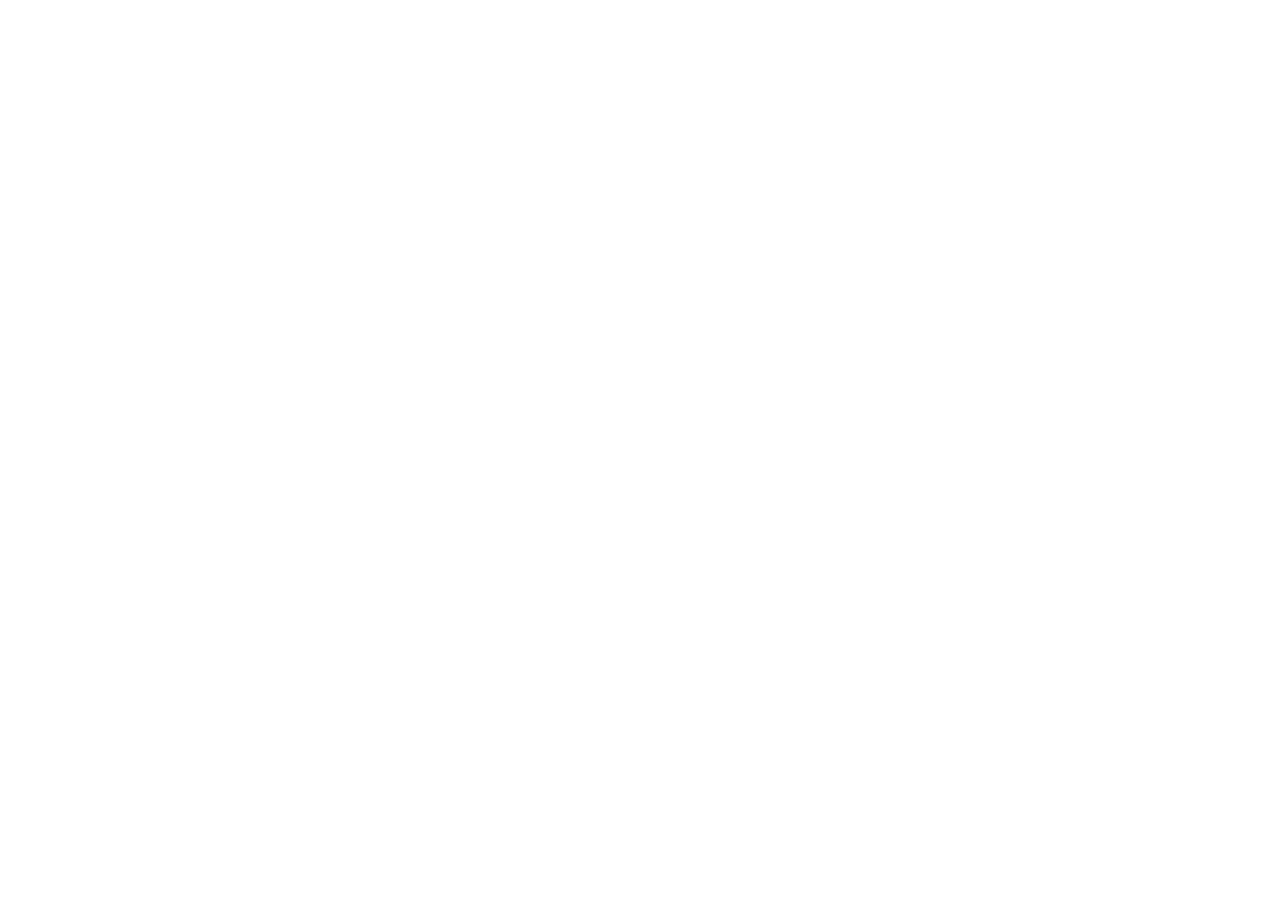
==== campeonatos.html @ 9abeaa75 "Teste" ====
<!DOCTYPE html>
<html lang="pt-BR">
<head>
    <meta charset="UTF-8">
    <meta name="viewport" content="width=device-width, initial-scale=1.0">
    <title>Campeonatos</title>
    <link rel="stylesheet" href="style.css">
    <link rel="shortcut icon" href="imagens/csgoicon.png" type="image/x-icon">
</head>
<body>
    
</body>
</html>
---- style.css ----
@font-face {
    font-family: 'CS Regular';
    src: url(fontes/cs_regular.ttf) format('truetype');
    font-weight: normal;
    font-style: normal;
}
@font-face {
    font-family: 'JD Neos';
    src: url(fontes/JdNeos.ttf) format('truetype');
    font-weight: normal;
    font-style: normal;
}
html{
    scroll-behavior: smooth;
    overflow-x: hidden;
}
* {
    margin: 0;
    padding: 0;
    box-sizing: border-box;
}
section{
    height: 100vh;
    width: 100vw;
    display: flex;
    justify-content: center;
    align-items: center;
}
.navbar {
    display: flex;
    align-items: center;
    justify-content: space-between;
    position: fixed;
    top: 0;
    left: 0;
    z-index: 1000;
    padding: 0 2rem;
    background: linear-gradient(to bottom, #3a4652, #23292f);
    border-bottom: 3px solid transparent;
    border-image:#d98b3c;
    min-height: 3.2rem;
    width: 100vw;
}
.nav-links {
    display: flex;
    align-items: center;
    justify-content: center;
    flex: 1;
    gap: 1.5rem;
}
.nav-botao {
    font-family: 'JD Neos', sans-serif;
    font-weight: 400;
    font-size: 20px;
    letter-spacing: 1px;
    text-transform: uppercase;
    text-decoration: none;
    color: #cfd8e3;
    display: flex;
    align-items: center;
    justify-content: center;
    padding: 1.1rem 0.5rem;
    position: relative;
    transition: color 0.2s ease;
}
.nav-botao::before {
    content: '';
    position: absolute;
    left: 0;
    right: 0;
    bottom: 0;
    height: 3px;
    background-color: #bf8f15;
    opacity: 0;
    transform: scaleX(0.5);
    transition: opacity 0.25s ease, transform 0.25s ease;
}
.nav-botao:hover {
    color: #fff;
}
.nav-botao:hover::before,
.onde-estamos::before {
    opacity: 1;
    transform: scaleX(1);
}
.hero{
    position: relative;
    overflow: hidden;
    display: flex;
    justify-content: center;
    align-items: center;
}
.hero::before{
    content: '';
    position: absolute;
    top: 0;
    left: 0;
    width: 100%;
    height: 100%;
    background-image: url(imagens/csgoCapa.webp);
    background-size: cover;
    background-position: center;
    filter: blur(8px); 
    transform: scale(1.1); 
    z-index: -2;
}
.hero::after{
    content: '';
    position: absolute;
    top: 0;
    left: 0;
    width: 100%;
    height: 100%;
    background-color: rgba(0, 0, 0, 0.2);
    z-index: -1;
}

.heroFoto{
    height: 80vh;
    width: 80vw;
    background-image: url(imagens/csgoCapa.webp);
    background-size: cover;
    background-position: center;
    display: flex;
    justify-content: center;
    align-items: center;
    border-radius: 20px;
    position: relative;
    z-index: 1;
}
.heroTitulo{
    color: white;
    font-family: 'CS Regular', sans-serif;
    font-size: 6rem;
    text-shadow: 2px 2px 4px rgba(0, 0, 0, 0.7);
}
.titulos{
    font-family: 'JD Neos', sans-serif;
    font-weight: 400;
    font-size: 3rem;
    letter-spacing: 1px;
    text-transform: uppercase;
    text-decoration: none;
    color: #19397f;
}
.introducaoCs{
    display: flex;
    justify-content: space-around;
    align-items: center;
    gap: 2rem;
    background-color:  #171d27;
}
.introFoto{
    background-image: url(imagens/introFoto.jpg);
    background-size: contain;
    background-repeat: no-repeat;
    background-position: center;
    width: 40%;
    aspect-ratio: 16 / 9;
    height: auto;
    border-radius: 20px;
    box-shadow: 0 10px 30px rgba(0, 0, 0, 0.5);
}
.introTexto{
    width: 40%;
    height: 80%;
    display: flex;
    flex-direction: column;
    justify-content: center;
}
.textos{
    font-family: 'JD Neos', sans-serif;
    font-weight: 400;
    color: #8f9fb4;
    font-size: 1.5rem;
}
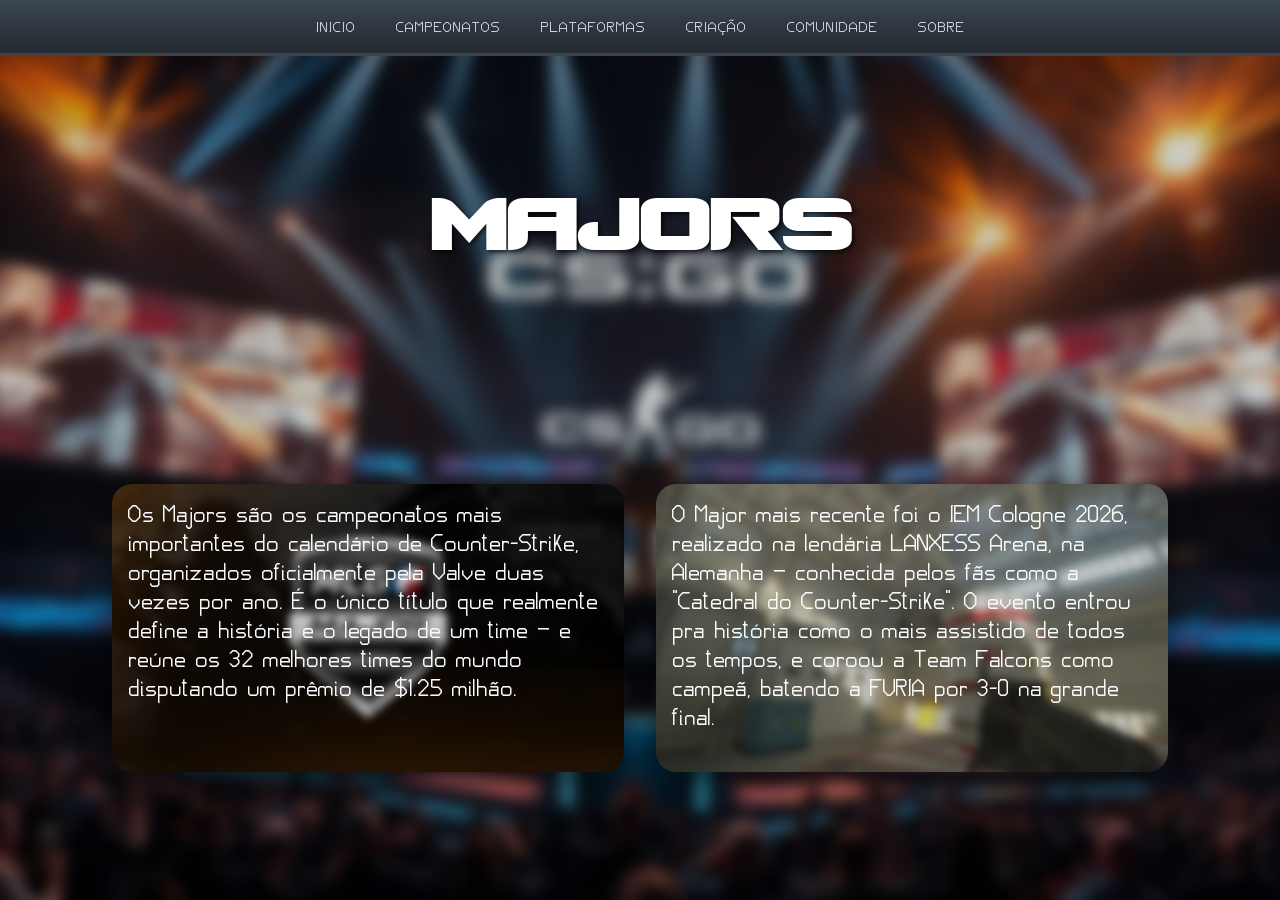
==== commit 099bc206: "Inicio do Campeonato.html" ====
--- a/campeonatos.html
+++ b/campeonatos.html
@@ -1,5 +1,6 @@
 <!DOCTYPE html>
 <html lang="pt-BR">
+
 <head>
     <meta charset="UTF-8">
     <meta name="viewport" content="width=device-width, initial-scale=1.0">
@@ -7,7 +8,38 @@
     <link rel="stylesheet" href="style.css">
     <link rel="shortcut icon" href="imagens/csgoicon.png" type="image/x-icon">
 </head>
+
 <body>
-    
+    <section class="hero campFoto">
+        <nav class="navbar">
+            <div class="nav-links">
+                <a href="index.html" class="nav-botao">Inicio</a>
+                <a href="campeonatos.html" class="nav-botao">Campeonatos</a>
+                <a href="plataformas.html" class="nav-botao">Plataformas</a>
+                <a href="criacao.html" class="nav-botao">Criação</a>
+                <a href="comunidade.html" class="nav-botao">Comunidade</a>
+                <a href="sobre.html" class="nav-botao">Sobre</a>
+            </div>
+        </nav>
+        <h1 class="heroTitulo">MAJORS</h1>
+        <div class="campHero">
+
+            <div class="introFoto campHerofoto">
+                <p class="textos campTexto">Os Majors são os campeonatos mais importantes do calendário de
+                    Counter-Strike,
+                    organizados oficialmente pela Valve duas vezes por ano. É o único título que realmente define a
+                    história e o legado de um time — e reúne os 32 melhores times do mundo disputando um prêmio de $1.25
+                    milhão.</p>
+            </div>
+            <div class="introFoto campHerofoto campHerofoto2">
+                <p class="textos campTexto">O Major mais recente foi o IEM Cologne 2026, realizado na
+                    lendária LANXESS Arena, na Alemanha — conhecida pelos fãs como a "Catedral do
+                    Counter-Strike". O evento entrou pra história como o mais assistido de todos os
+                    tempos, e coroou a Team Falcons como campeã, batendo a FURIA por 3-0 na grande final.</p>
+            </div>
+        </div>
+
+    </section>
 </body>
+
 </html>
--- a/style.css
+++ b/style.css
@@ -137,7 +137,7 @@
 .titulos{
     font-family: 'JD Neos', sans-serif;
     font-weight: 400;
-    font-size: 3rem;
+    font-size: 5rem;
     letter-spacing: 1px;
     text-transform: uppercase;
     text-decoration: none;
@@ -172,5 +172,67 @@
     font-family: 'JD Neos', sans-serif;
     font-weight: 400;
     color: #8f9fb4;
-    font-size: 1.5rem;
+    font-size: 1.75rem;
+}
+@view-transition{
+    navigation: auto;
+}
+
+::view-transition-group(*){
+    animation-duration: 1s
+}
+.campFoto::before{
+    background-image: url(imagens/campFoto.jpeg);
+    filter: blur(7px); 
+}
+.campFoto{
+    justify-content: space-around;
+    flex-wrap: wrap;
+    align-items: flex-end;
+    gap: 2rem;
+    padding-bottom: 4rem;
+}
+.campHero{
+    display: flex;
+    flex-direction: row;
+    align-items: center;
+    justify-content: center;
+    gap: 2rem;
+    padding-bottom: 4rem;
+}
+.campHerofoto,
+.campHerofoto2 {
+    width: 40%;
+    height: 20%;
+    position: relative;
+    overflow: hidden;
+    background-image: none;
+}
+
+.campHerofoto::before,
+.campHerofoto2::before {
+    content: '';
+    position: absolute;
+    top: 0;
+    left: 0;
+    width: 100%;
+    height: 100%;
+    background-size: cover;
+    background-position: center;
+    filter: blur(4px);
+    transform: scale(1.1);
+    z-index: -1;
+}
+
+.campHerofoto::before{
+    background-image: url(imagens/campFoto1.jpg);
+}
+
+.campHerofoto2::before{
+    background-image: url(imagens/campFoto.avif);
+}
+.campTexto{
+    font-size: 2rem;
+    color: #f8f9fb;
+    padding: 1rem;
 }
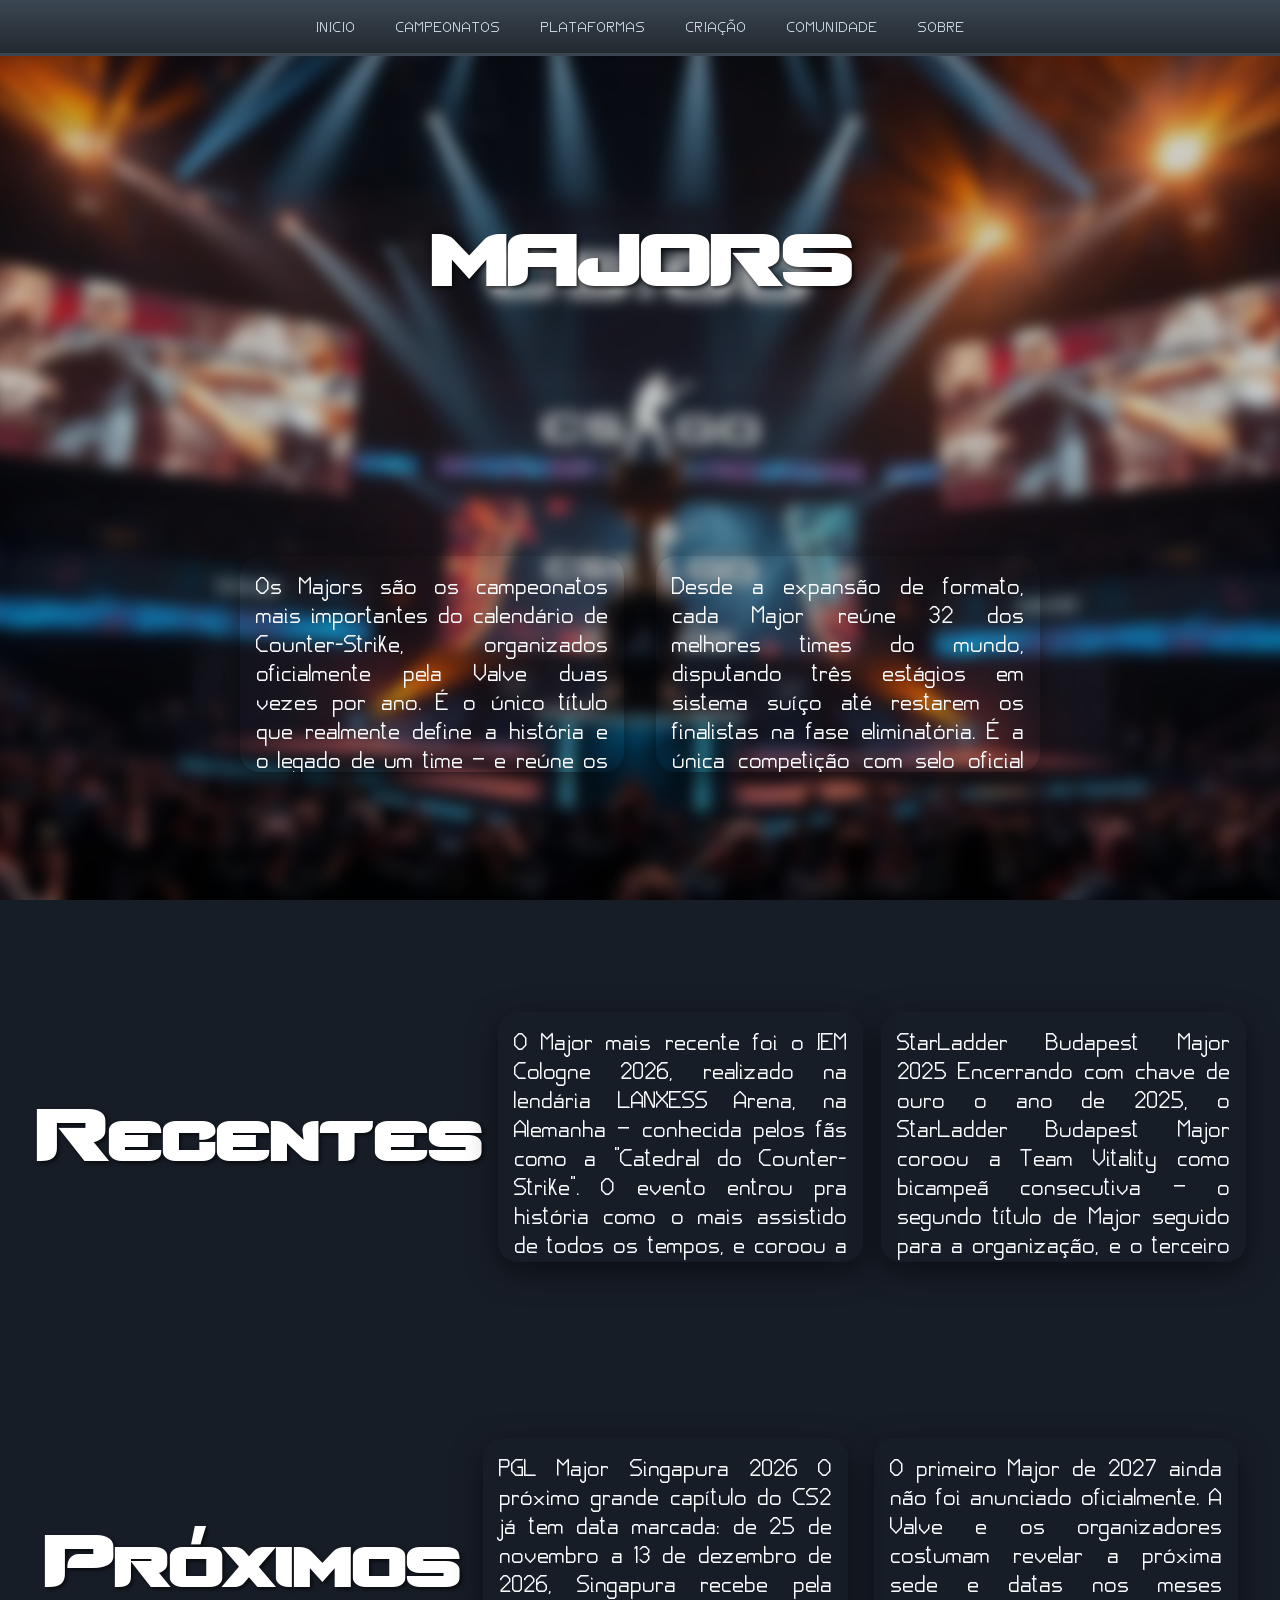
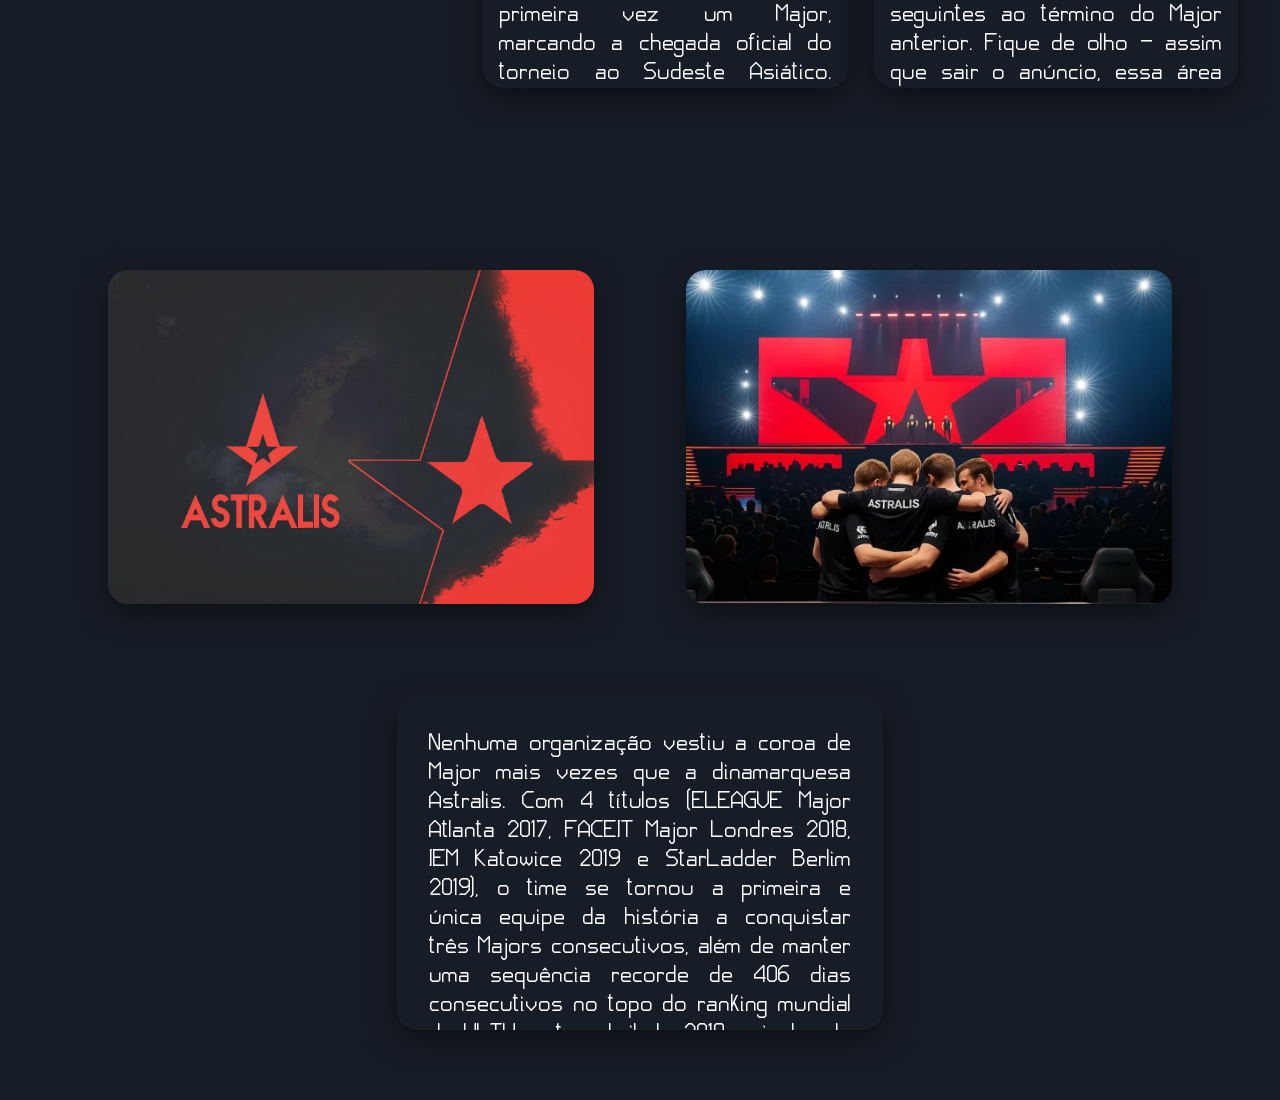
==== commit 2a509b74: "Campeonatos feito it's lit" ====
--- a/campeonatos.html
+++ b/campeonatos.html
@@ -32,14 +32,57 @@
                     milhão.</p>
             </div>
             <div class="introFoto campHerofoto campHerofoto2">
-                <p class="textos campTexto">O Major mais recente foi o IEM Cologne 2026, realizado na
-                    lendária LANXESS Arena, na Alemanha — conhecida pelos fãs como a "Catedral do
-                    Counter-Strike". O evento entrou pra história como o mais assistido de todos os
-                    tempos, e coroou a Team Falcons como campeã, batendo a FURIA por 3-0 na grande final.</p>
+                <p class="textos campTexto">
+                    Desde a expansão de formato, cada Major reúne 32 dos melhores times do mundo, disputando três
+                    estágios em sistema suíço até restarem os finalistas na fase eliminatória. É a única competição com
+                    selo oficial da Valve, distribuindo um prêmio de US$ 1.25 milhão e concedendo aos jogadores o
+                    cobiçado título de "Major Champion" — o maior prestígio individual que se pode alcançar na
+                    modalidade.</p>
             </div>
         </div>
 
     </section>
+    <section class="introducaoCs campMajorsConteudo">
+        <h1 class="heroTitulo">Recentes</h1>
+        <div class="introFoto campHerofoto majorIEM">
+            <p class="textos campTexto">O Major mais recente foi o IEM Cologne 2026, realizado na
+                lendária LANXESS Arena, na Alemanha — conhecida pelos fãs como a "Catedral do
+                Counter-Strike". O evento entrou pra história como o mais assistido de todos os
+                tempos, e coroou a Team Falcons como campeã, batendo a FURIA por 3-0 na grande final.</p>
+        </div>
+        <div class="introFoto campHerofoto">
+            <p class="textos campTexto">StarLadder Budapest Major 2025
+                Encerrando com chave de ouro o ano de 2025, o StarLadder Budapest Major coroou a Team Vitality como
+                bicampeã consecutiva — o segundo título de Major seguido para a organização, e o terceiro da história do
+                time, consolidando a "Era Vitality" como uma das mais dominantes já vistas na cena competitiva.\</p>
+        </div>
+        <h1 class="heroTitulo">Próximos</h1>
+        <div class="introFoto campHerofoto">
+            <p class="textos campTexto">PGL Major Singapura 2026
+                O próximo grande capítulo do CS2 já tem data marcada: de 25 de novembro a 13 de dezembro de 2026,
+                Singapura recebe pela primeira vez um Major, marcando a chegada oficial do torneio ao Sudeste Asiático.
+                Assim como o evento anterior, o formato reúne 32 times em estágios suíços até a grande final.</p>
+        </div>
+        <div class="introFoto campHerofoto">
+            <p class="textos campTexto">O primeiro Major de 2027 ainda não foi anunciado oficialmente. A Valve e os
+                organizadores costumam
+                revelar a próxima sede e datas nos meses seguintes ao término do Major anterior. Fique de olho —
+                assim que sair o anúncio, essa área será atualizada!</p>
+        </div>
+    </section>
+    <section class="introducaoCs campMajorsConteudo">
+        <div class="introFoto campHerofoto astralis">
+        </div>
+        <div class="introFoto campHerofoto astralis as">
+        </div>
+        <div class="introFoto campHerofoto textoAstralis">
+            <p class="textos campTexto">Nenhuma organização vestiu a coroa de Major mais vezes que a dinamarquesa
+                Astralis. Com 4 títulos (ELEAGUE Major Atlanta 2017, FACEIT Major Londres 2018, IEM Katowice 2019 e
+                StarLadder Berlim 2019), o time se tornou a primeira e única equipe da história a conquistar três Majors
+                consecutivos, além de manter uma sequência recorde de 406 dias consecutivos no topo do ranking mundial
+                da HLTV, entre abril de 2018 e junho de 2019. Um reinado tão dominante que rendeu à o</p>
+        </div>
+    </section>
 </body>
 
 </html>
--- a/style.css
+++ b/style.css
@@ -37,7 +37,6 @@
     padding: 0 2rem;
     background: linear-gradient(to bottom, #3a4652, #23292f);
     border-bottom: 3px solid transparent;
-    border-image:#d98b3c;
     min-height: 3.2rem;
     width: 100vw;
 }
@@ -70,7 +69,7 @@
     right: 0;
     bottom: 0;
     height: 3px;
-    background-color: #bf8f15;
+    background-color: #c66b11;
     opacity: 0;
     transform: scaleX(0.5);
     transition: opacity 0.25s ease, transform 0.25s ease;
@@ -145,10 +144,12 @@
 }
 .introducaoCs{
     display: flex;
-    justify-content: space-around;
-    align-items: center;
+    justify-content: space-between;
+    align-items: center;
+    flex-wrap:wrap;
     gap: 2rem;
-    background-color:  #171d27;
+    padding: 2rem;
+    background-color: #171d27;
 }
 .introFoto{
     background-image: url(imagens/introFoto.jpg);
@@ -173,6 +174,7 @@
     font-weight: 400;
     color: #8f9fb4;
     font-size: 1.75rem;
+    text-align: justify;
 }
 @view-transition{
     navigation: auto;
@@ -201,38 +203,34 @@
     padding-bottom: 4rem;
 }
 .campHerofoto,
-.campHerofoto2 {
-    width: 40%;
-    height: 20%;
+.campHerofoto2{
+    width: 30%;
+    height: 30%;
     position: relative;
     overflow: hidden;
     background-image: none;
-}
-
-.campHerofoto::before,
-.campHerofoto2::before {
-    content: '';
-    position: absolute;
-    top: 0;
-    left: 0;
-    width: 100%;
-    height: 100%;
-    background-size: cover;
-    background-position: center;
-    filter: blur(4px);
-    transform: scale(1.1);
-    z-index: -1;
-}
-
-.campHerofoto::before{
-    background-image: url(imagens/campFoto1.jpg);
-}
-
-.campHerofoto2::before{
-    background-image: url(imagens/campFoto.avif);
 }
 .campTexto{
     font-size: 2rem;
     color: #f8f9fb;
     padding: 1rem;
+}
+.campMajorsConteudo{
+    gap:1rem;
+    justify-content: space-evenly;
+    flex-direction: row;
+}
+.astralis{
+    background-image: url(imagens/astralis.webp);
+    background-size: cover;
+    width: 40%;
+    height: 40%;
+}
+.as{
+    background-image: url(imagens/astralis2.webp);
+}
+.textoAstralis{
+    width: 40%;
+    height: 40%;
+    padding: 1rem;
 }
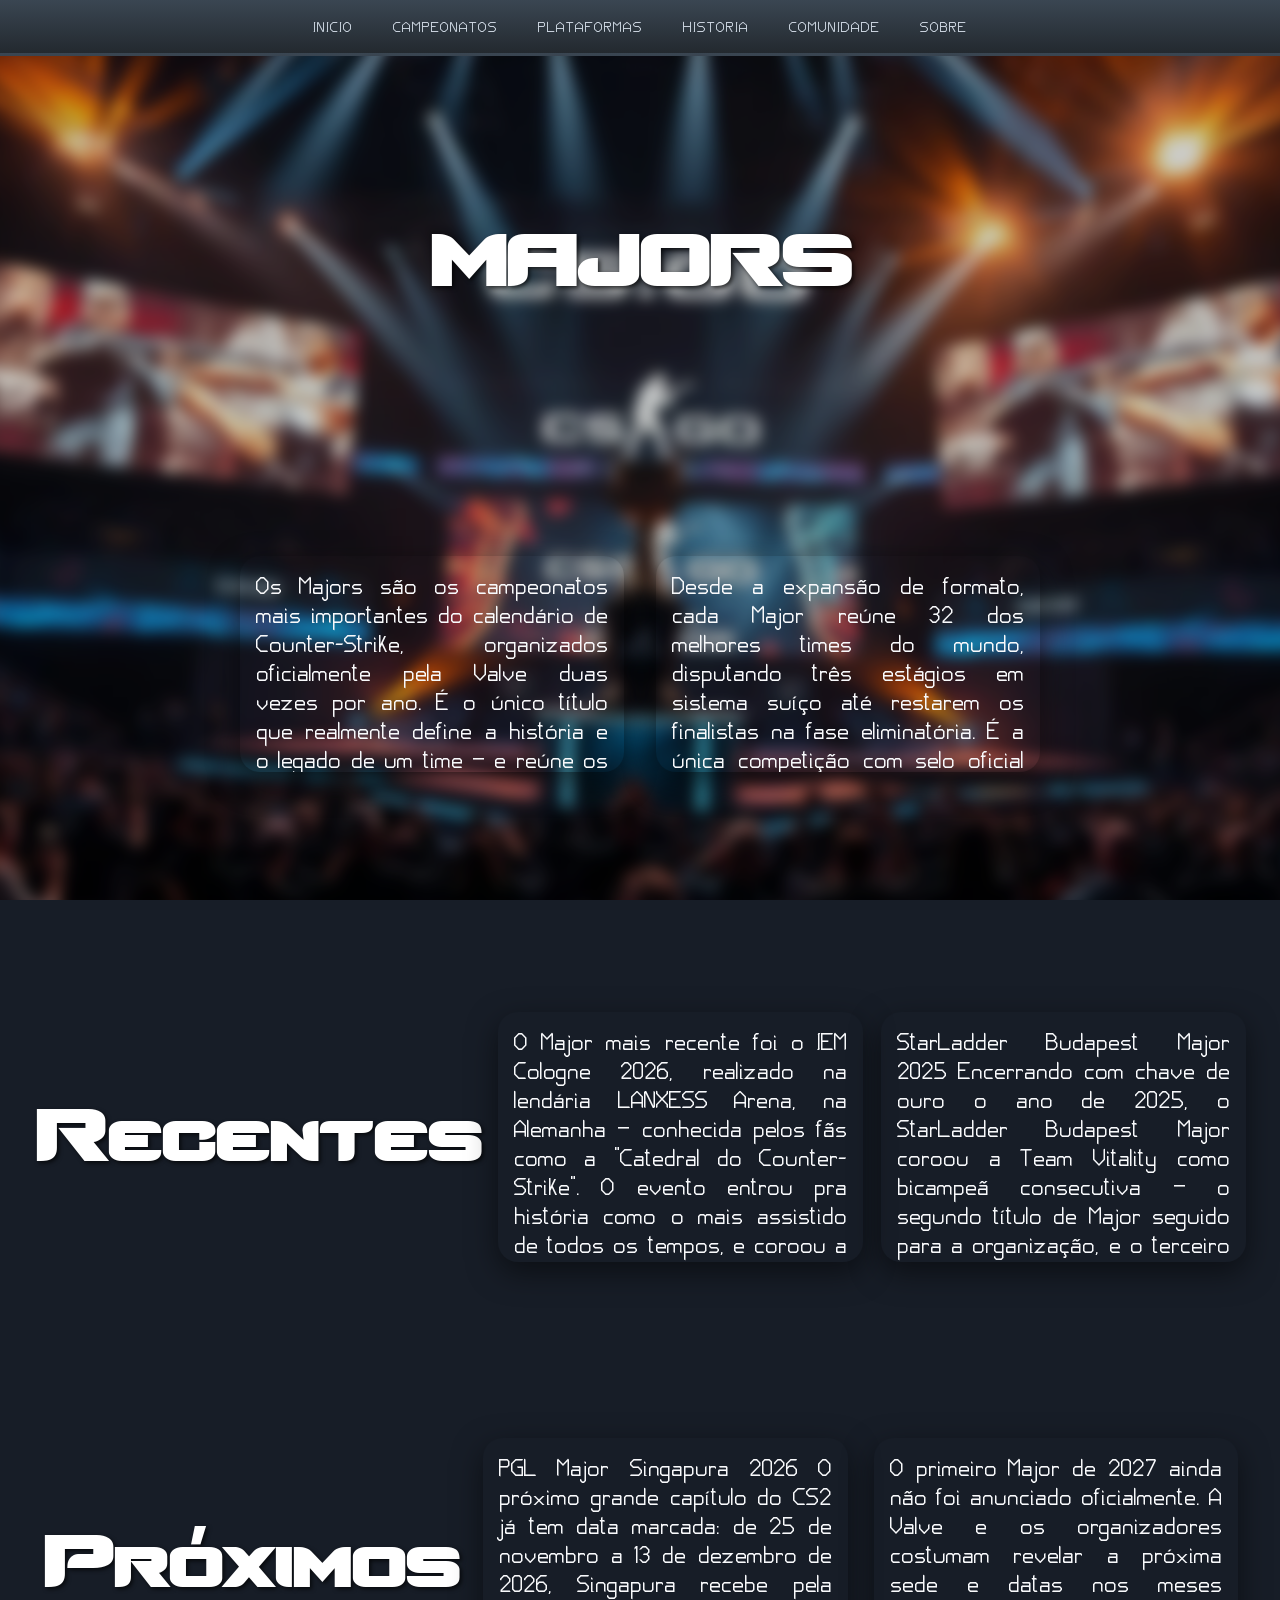
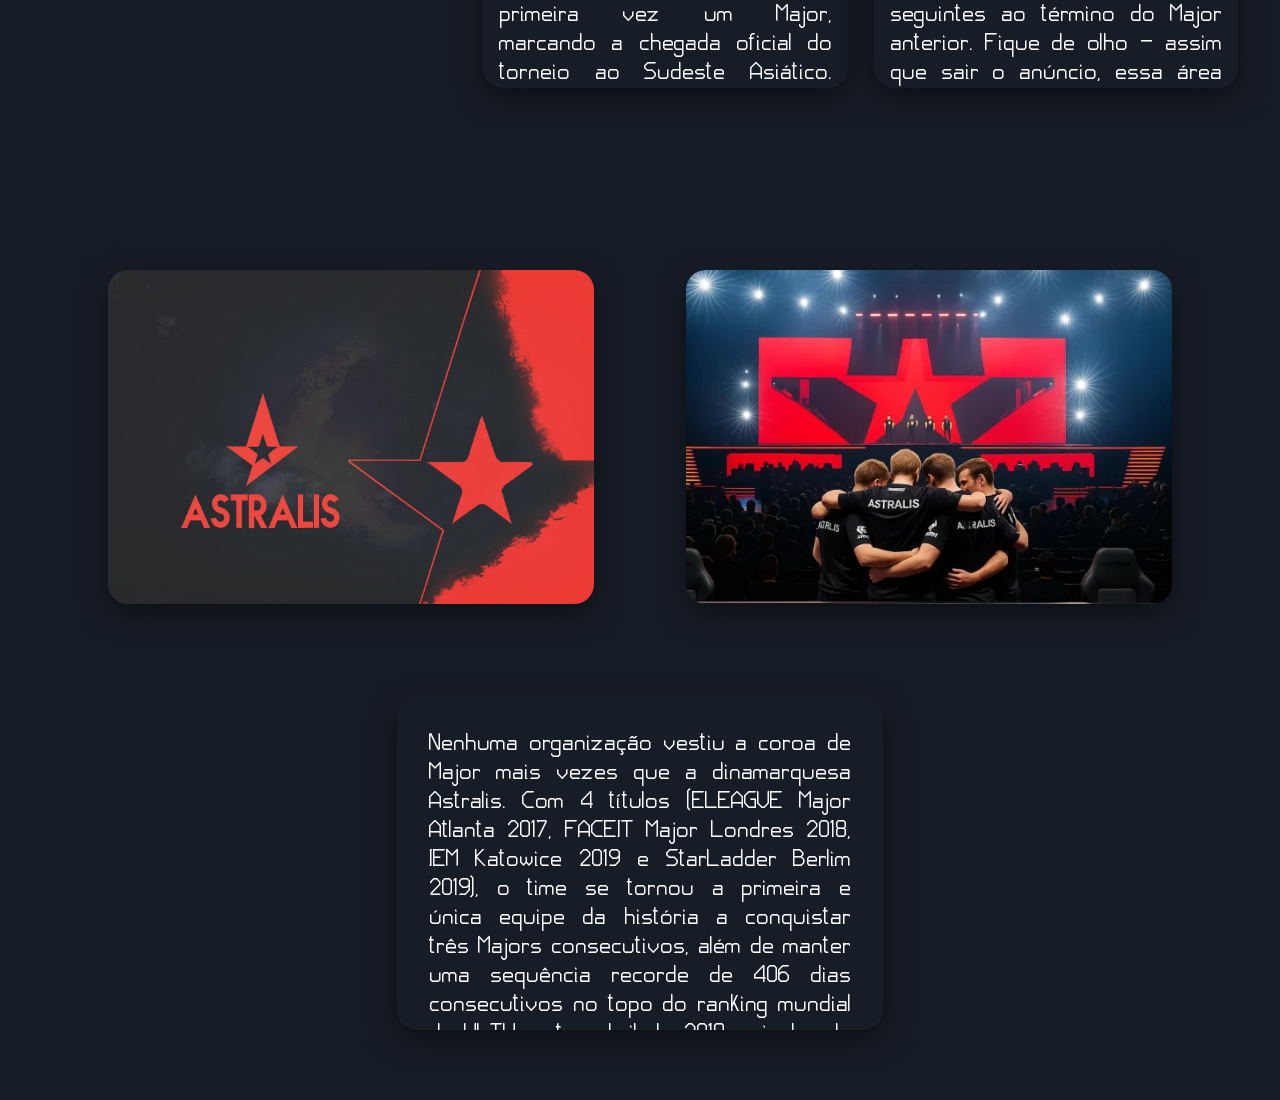
==== commit 0abd6222: "ucvpwiebcv" ====
--- a/campeonatos.html
+++ b/campeonatos.html
@@ -16,7 +16,7 @@
                 <a href="index.html" class="nav-botao">Inicio</a>
                 <a href="campeonatos.html" class="nav-botao">Campeonatos</a>
                 <a href="plataformas.html" class="nav-botao">Plataformas</a>
-                <a href="criacao.html" class="nav-botao">Criação</a>
+                <a href="historia.html" class="nav-botao">historia</a>
                 <a href="comunidade.html" class="nav-botao">Comunidade</a>
                 <a href="sobre.html" class="nav-botao">Sobre</a>
             </div>
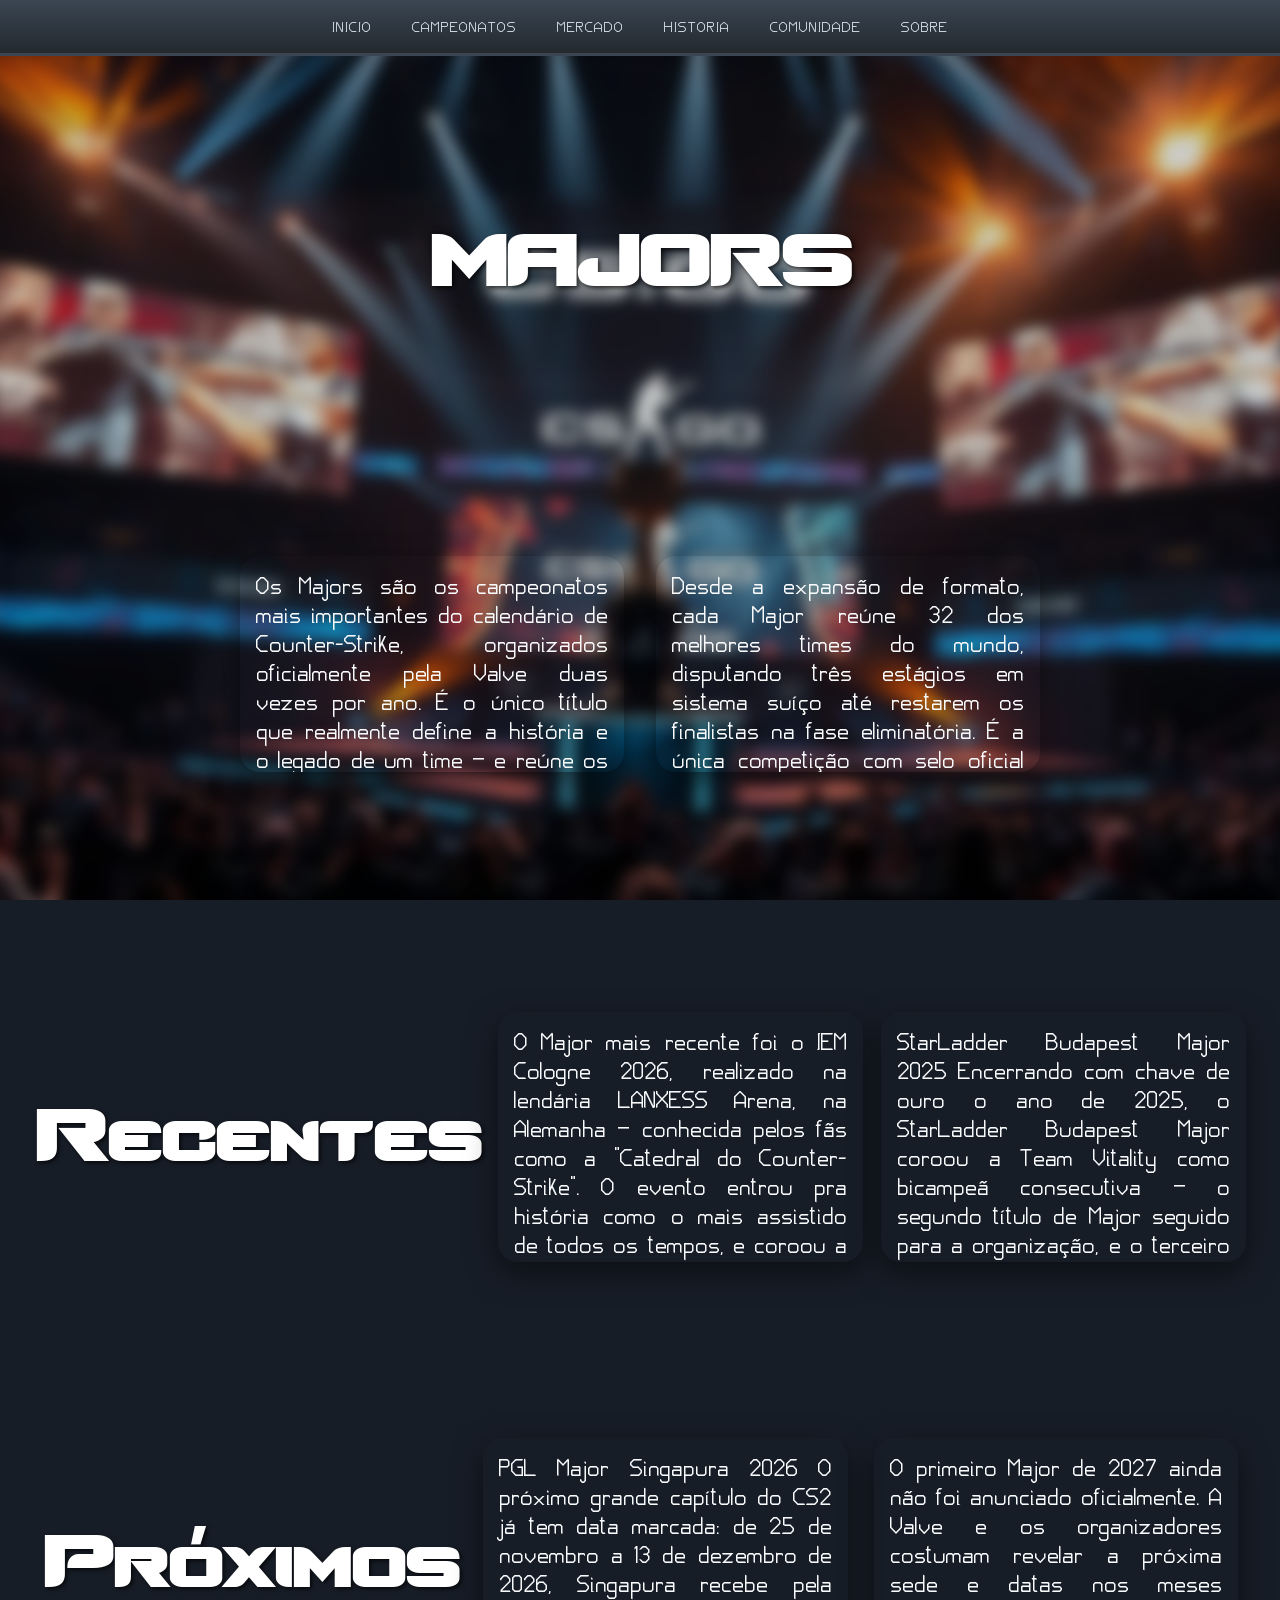
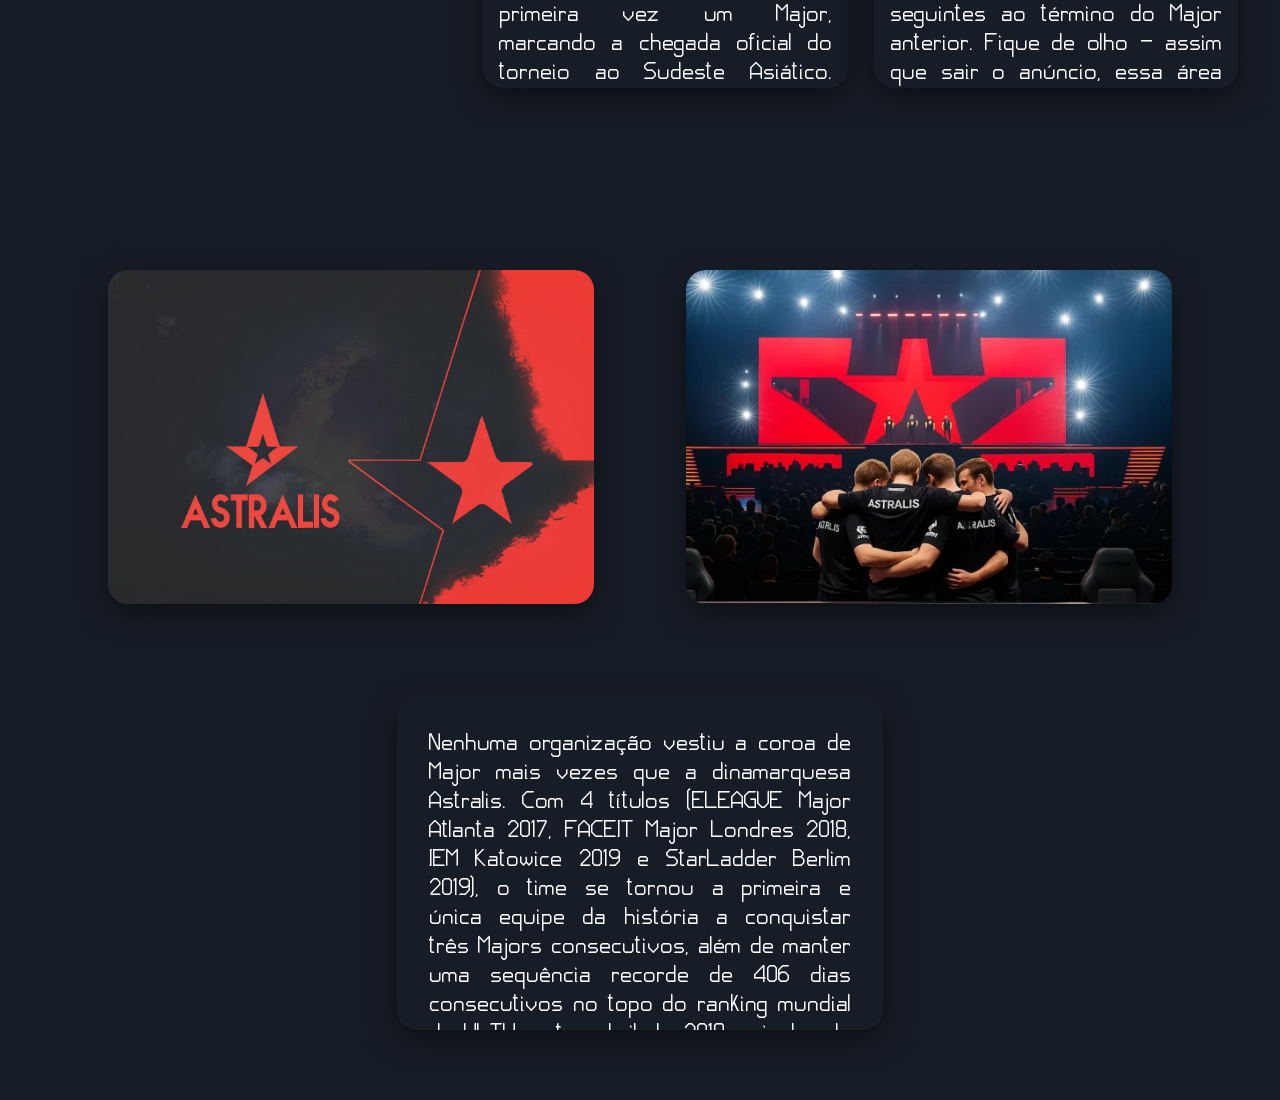
==== commit cf8aa927: "Boa boa" ====
--- a/campeonatos.html
+++ b/campeonatos.html
@@ -15,7 +15,7 @@
             <div class="nav-links">
                 <a href="index.html" class="nav-botao">Inicio</a>
                 <a href="campeonatos.html" class="nav-botao">Campeonatos</a>
-                <a href="plataformas.html" class="nav-botao">Plataformas</a>
+                <a href="mercado.html" class="nav-botao">Mercado</a>
                 <a href="historia.html" class="nav-botao">historia</a>
                 <a href="comunidade.html" class="nav-botao">Comunidade</a>
                 <a href="sobre.html" class="nav-botao">Sobre</a>
